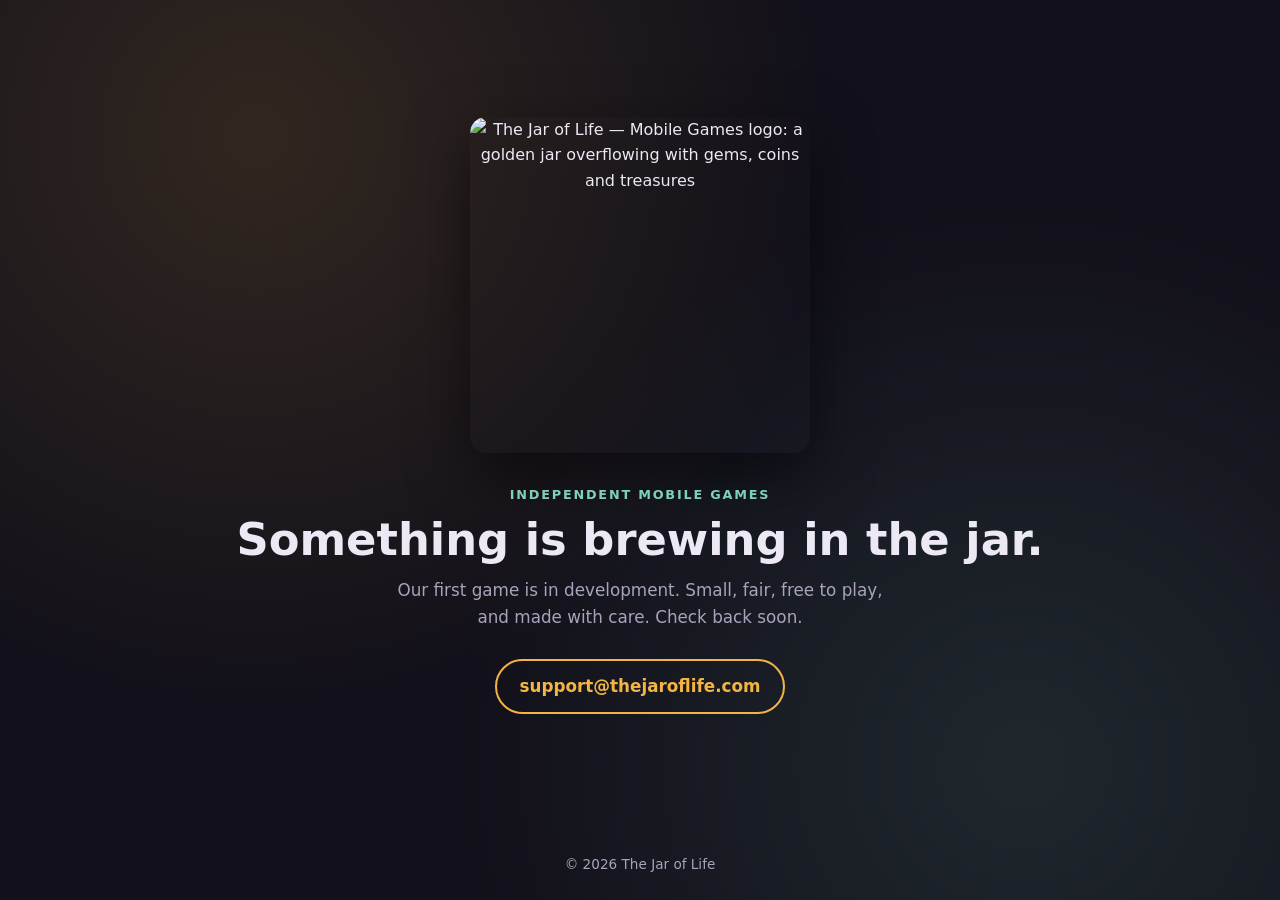
==== coming-soon/index.html @ 3ac75cdf "Add pre-launch coming-soon page and --coming-soon deploy mode Studio logo and a short teaser that do" ====
<!DOCTYPE html>
<html lang="en-GB">
<head>
  <meta charset="utf-8">
  <meta name="viewport" content="width=device-width, initial-scale=1">
  <title>The Jar of Life — Indie Mobile Games</title>
  <meta name="description" content="The Jar of Life is an independent mobile game studio. Our first game is in development — coming soon.">
  <link rel="canonical" href="https://thejaroflife.com/">
  <link rel="icon" href="assets/img/jar-of-life-icon.png" type="image/png">
  <link rel="apple-touch-icon" href="assets/img/jar-of-life-icon.png">

  <meta property="og:title" content="The Jar of Life — Mobile Games">
  <meta property="og:description" content="Independent mobile game studio. First game coming soon.">
  <meta property="og:url" content="https://thejaroflife.com/">
  <meta property="og:type" content="website">
  <meta property="og:image" content="https://thejaroflife.com/assets/img/og-jar-of-life.jpg">

  <!-- Pre-launch placeholder. Deployed with: python scripts/deploy.py --coming-soon
       The full site (python scripts/deploy.py) replaces this page at launch. -->
  <style>
    :root {
      --bg: #12101a;
      --text: #ece8f4;
      --muted: #a9a2bb;
      --accent: #f2b544;
      --accent-2: #7fd1b9;
    }
    * { box-sizing: border-box; }
    html { background: var(--bg); }
    body {
      margin: 0;
      background:
        radial-gradient(circle at 20% 15%, rgba(242, 181, 68, 0.14), transparent 45%),
        radial-gradient(circle at 80% 85%, rgba(127, 209, 185, 0.12), transparent 45%),
        var(--bg);
      color: var(--text);
      font-family: system-ui, -apple-system, "Segoe UI", Roboto, sans-serif;
      line-height: 1.6;
      background-repeat: no-repeat;
      background-attachment: fixed;
      display: flex;
      flex-direction: column;
      min-height: 100vh;
    }
    main {
      flex: 1;
      display: flex;
      flex-direction: column;
      align-items: center;
      justify-content: center;
      text-align: center;
      padding: 48px 16px;
    }
    .logo {
      width: 100%;
      max-width: 340px;
      height: auto;
      border-radius: 16px;
      box-shadow: 0 20px 60px rgba(0, 0, 0, 0.5);
    }
    .eyebrow {
      margin: 32px 0 8px;
      color: var(--accent-2);
      text-transform: uppercase;
      letter-spacing: 0.14em;
      font-size: 0.8rem;
      font-weight: 600;
    }
    h1 {
      margin: 0 0 12px;
      font-size: clamp(1.8rem, 6vw, 2.8rem);
      line-height: 1.15;
    }
    p { margin: 0 auto; max-width: 46ch; color: var(--muted); font-size: 1.05rem; }
    .contact { margin-top: 28px; }
    .contact a {
      display: inline-block;
      padding: 12px 22px;
      border-radius: 999px;
      border: 2px solid var(--accent);
      color: var(--accent);
      font-weight: 600;
      text-decoration: none;
    }
    .contact a:hover { color: var(--accent-2); border-color: var(--accent-2); }
    footer {
      padding: 24px 16px;
      text-align: center;
      color: var(--muted);
      font-size: 0.85rem;
    }
  </style>
</head>
<body>
  <main>
    <img class="logo" src="assets/img/jar-of-life-logo.jpg" width="776" height="768"
         alt="The Jar of Life — Mobile Games logo: a golden jar overflowing with gems, coins and treasures">
    <p class="eyebrow">Independent mobile games</p>
    <h1>Something is brewing in the jar.</h1>
    <p>Our first game is in development. Small, fair, free to play, and made with care. Check back soon.</p>
    <p class="contact"><a href="mailto:support@thejaroflife.com">support@thejaroflife.com</a></p>
  </main>
  <footer>&copy; <span id="year">2026</span> The Jar of Life</footer>
  <script>document.getElementById('year').textContent = new Date().getFullYear();</script>
</body>
</html>
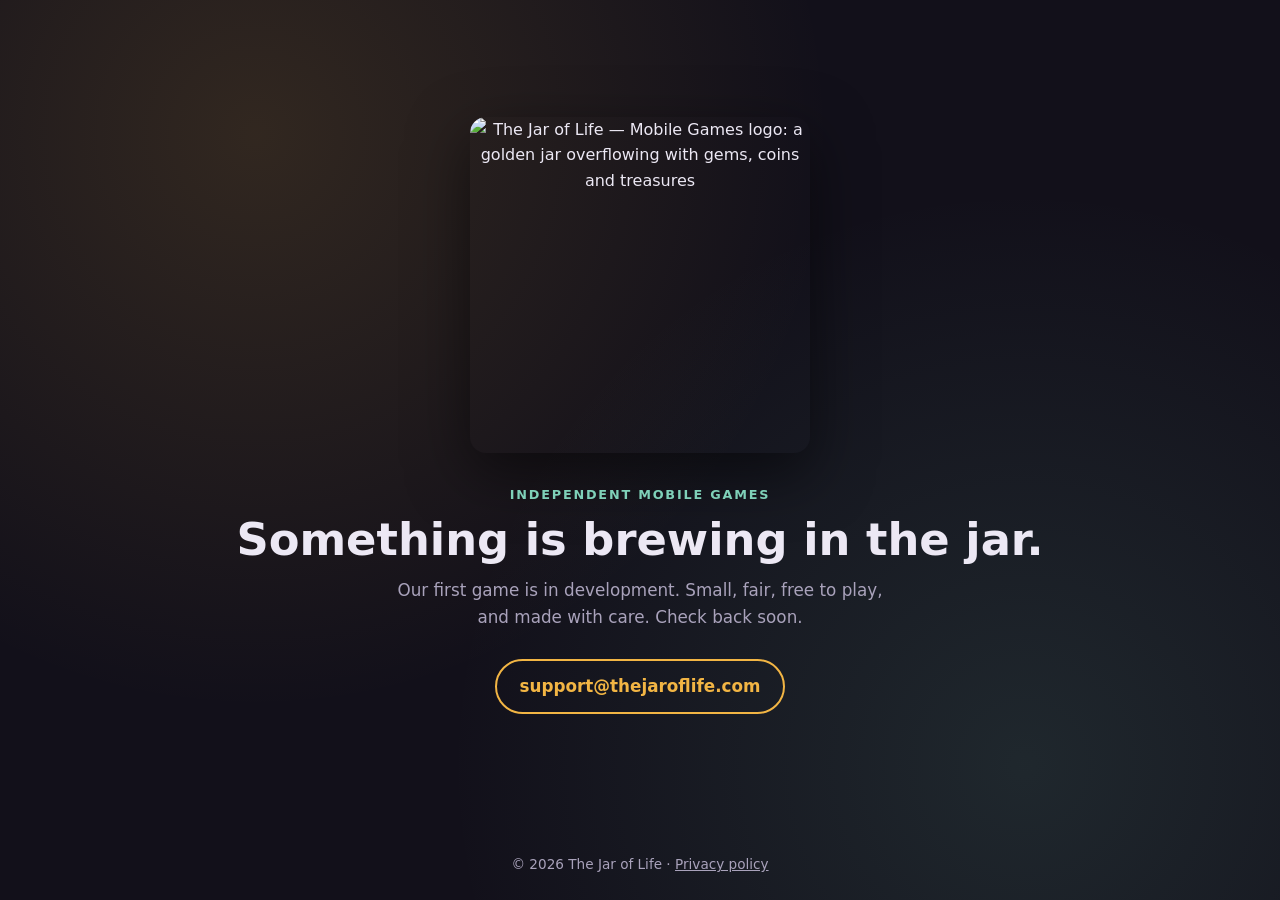
==== commit d7e8d04a: "Add privacy policy to the coming-soon deploy Placeholder version of privacy.html that says "our game" ====
--- a/coming-soon/index.html
+++ b/coming-soon/index.html
@@ -83,6 +83,8 @@
       text-decoration: none;
     }
     .contact a:hover { color: var(--accent-2); border-color: var(--accent-2); }
+    footer a { color: var(--muted); }
+    footer a:hover { color: var(--accent); }
     footer {
       padding: 24px 16px;
       text-align: center;
@@ -100,7 +102,7 @@
     <p>Our first game is in development. Small, fair, free to play, and made with care. Check back soon.</p>
     <p class="contact"><a href="mailto:support@thejaroflife.com">support@thejaroflife.com</a></p>
   </main>
-  <footer>&copy; <span id="year">2026</span> The Jar of Life</footer>
+  <footer>&copy; <span id="year">2026</span> The Jar of Life · <a href="privacy.html">Privacy policy</a></footer>
   <script>document.getElementById('year').textContent = new Date().getFullYear();</script>
 </body>
 </html>
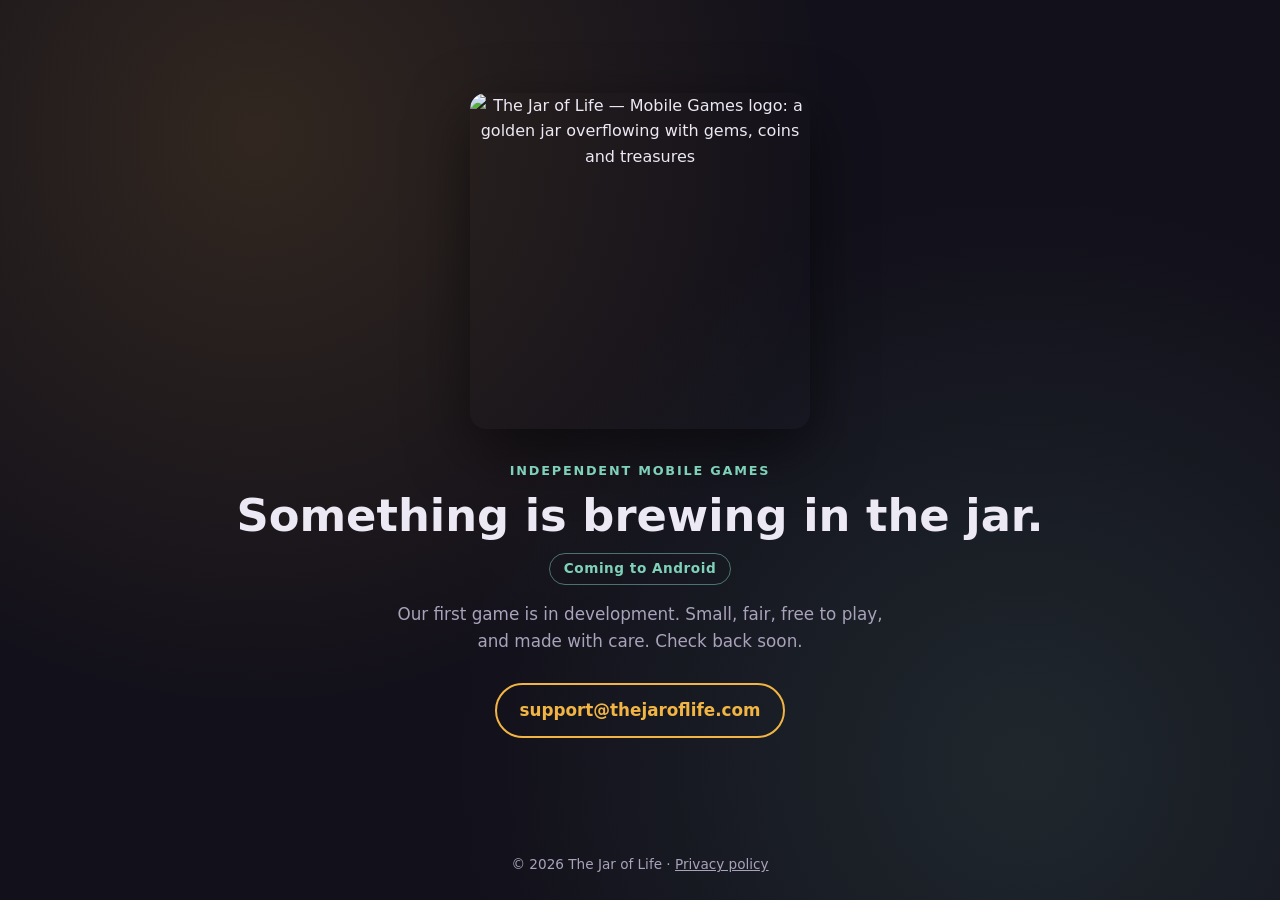
==== commit 895ff901: "Coming-soon page: add 'Coming to Android' tag under the headline Co-Authored-By: Claude Opus 5.5 <no" ====
--- a/coming-soon/index.html
+++ b/coming-soon/index.html
@@ -72,6 +72,17 @@
       line-height: 1.15;
     }
     p { margin: 0 auto; max-width: 46ch; color: var(--muted); font-size: 1.05rem; }
+    .platform {
+      display: inline-block;
+      margin: 0 0 16px;
+      padding: 4px 14px;
+      border: 1px solid rgba(127, 209, 185, 0.5);
+      border-radius: 999px;
+      color: var(--accent-2);
+      font-size: 0.85rem;
+      font-weight: 600;
+      letter-spacing: 0.04em;
+    }
     .contact { margin-top: 28px; }
     .contact a {
       display: inline-block;
@@ -99,6 +110,7 @@
          alt="The Jar of Life — Mobile Games logo: a golden jar overflowing with gems, coins and treasures">
     <p class="eyebrow">Independent mobile games</p>
     <h1>Something is brewing in the jar.</h1>
+    <p class="platform">Coming to Android</p>
     <p>Our first game is in development. Small, fair, free to play, and made with care. Check back soon.</p>
     <p class="contact"><a href="mailto:support@thejaroflife.com">support@thejaroflife.com</a></p>
   </main>
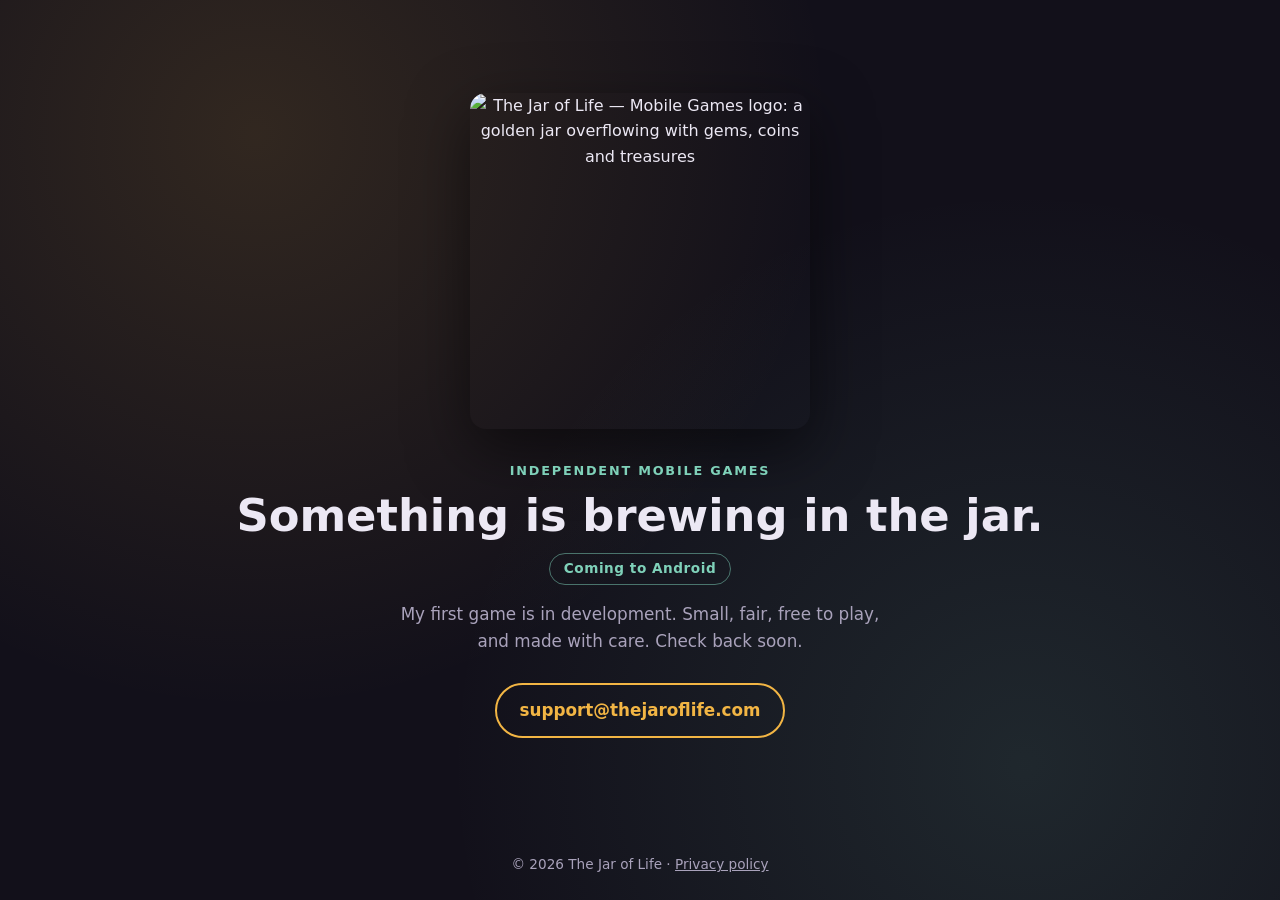
==== commit 6b5aff1c: "Coming-soon page: 'My first game' instead of 'Our first game' Published live 1 Oct 2026.  Co-Authore" ====
--- a/coming-soon/index.html
+++ b/coming-soon/index.html
@@ -6,7 +6,8 @@
   <title>The Jar of Life — Indie Mobile Games</title>
   <meta name="description" content="The Jar of Life is an independent mobile game studio. Our first game is in development — coming soon.">
   <link rel="canonical" href="https://thejaroflife.com/">
-  <link rel="icon" href="assets/img/jar-of-life-icon.png" type="image/png">
+  <link rel="icon" href="assets/img/jar-of-life-favicon-32.png" type="image/png" sizes="32x32">
+  <link rel="icon" href="assets/img/jar-of-life-favicon-192.png" type="image/png" sizes="192x192">
   <link rel="apple-touch-icon" href="assets/img/jar-of-life-icon.png">
 
   <meta property="og:title" content="The Jar of Life — Mobile Games">
@@ -111,7 +112,7 @@
     <p class="eyebrow">Independent mobile games</p>
     <h1>Something is brewing in the jar.</h1>
     <p class="platform">Coming to Android</p>
-    <p>Our first game is in development. Small, fair, free to play, and made with care. Check back soon.</p>
+    <p>My first game is in development. Small, fair, free to play, and made with care. Check back soon.</p>
     <p class="contact"><a href="mailto:support@thejaroflife.com">support@thejaroflife.com</a></p>
   </main>
   <footer>&copy; <span id="year">2026</span> The Jar of Life · <a href="privacy.html">Privacy policy</a></footer>
